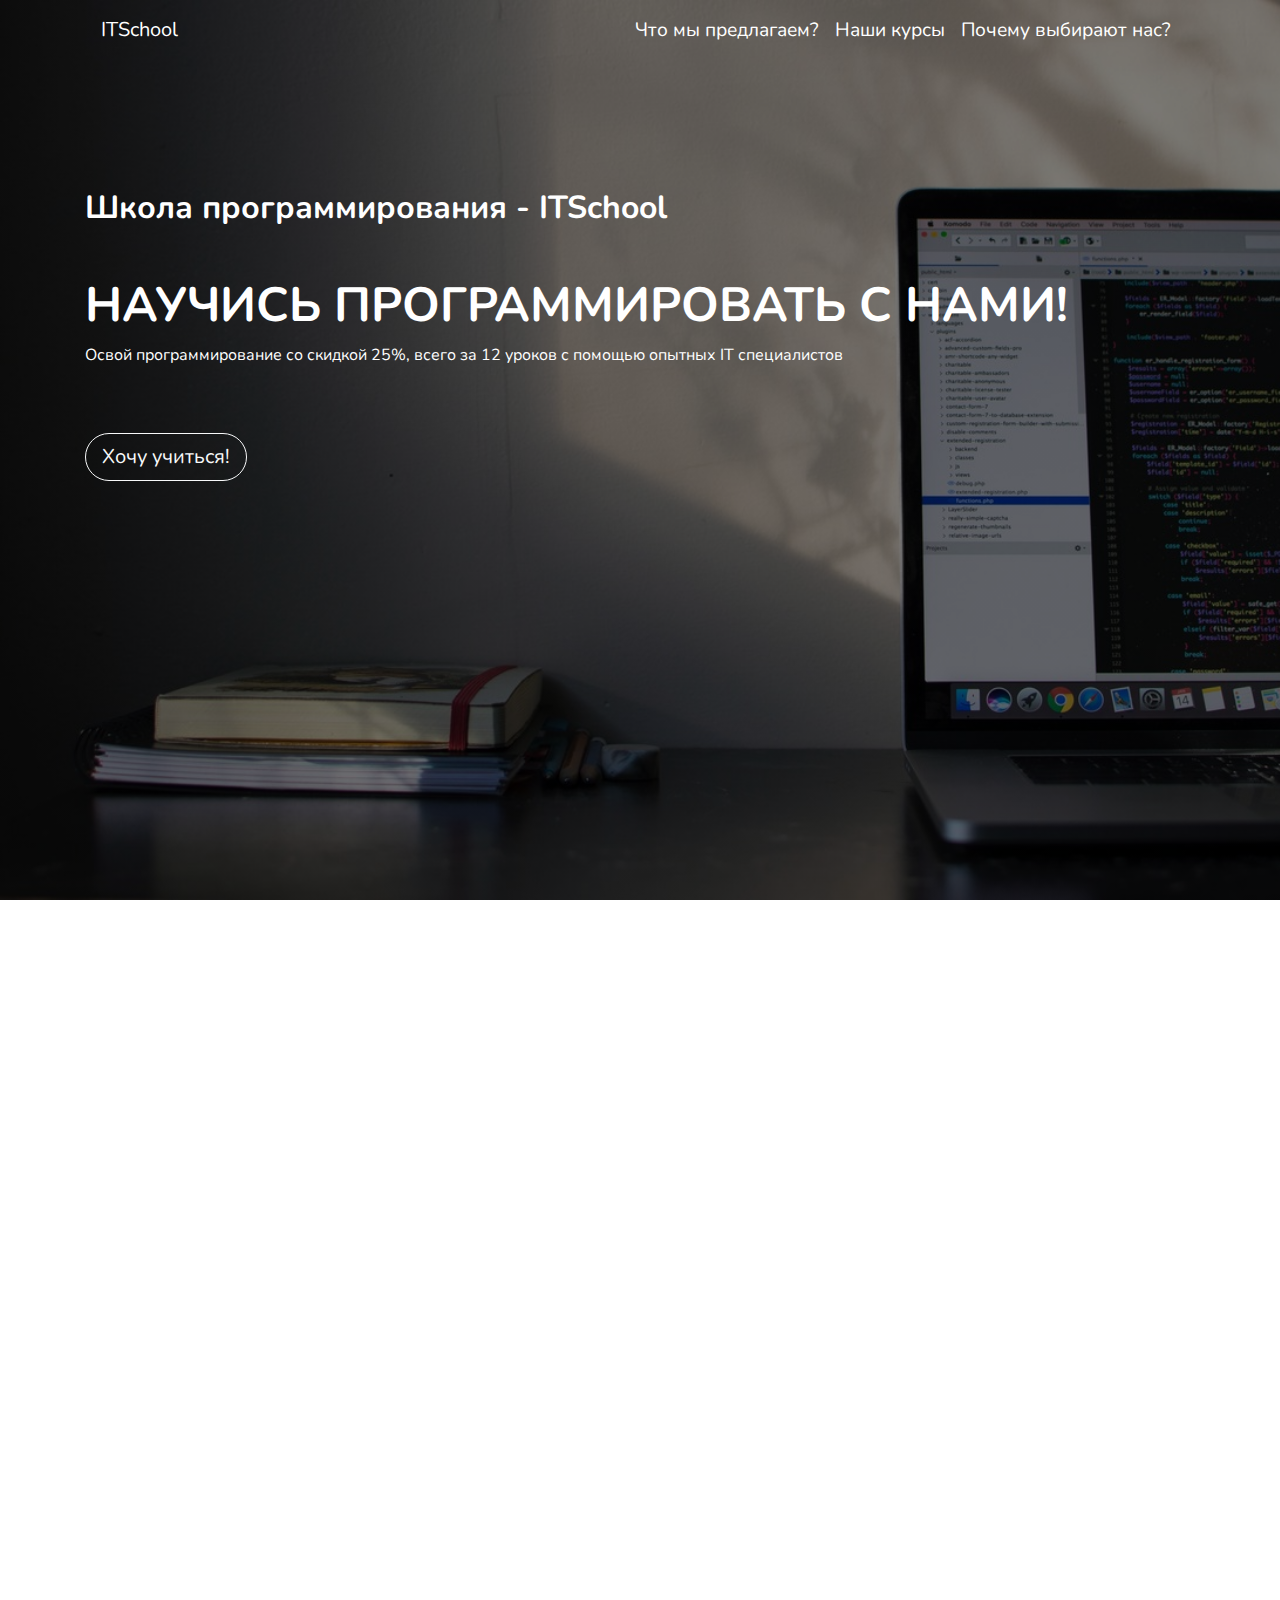
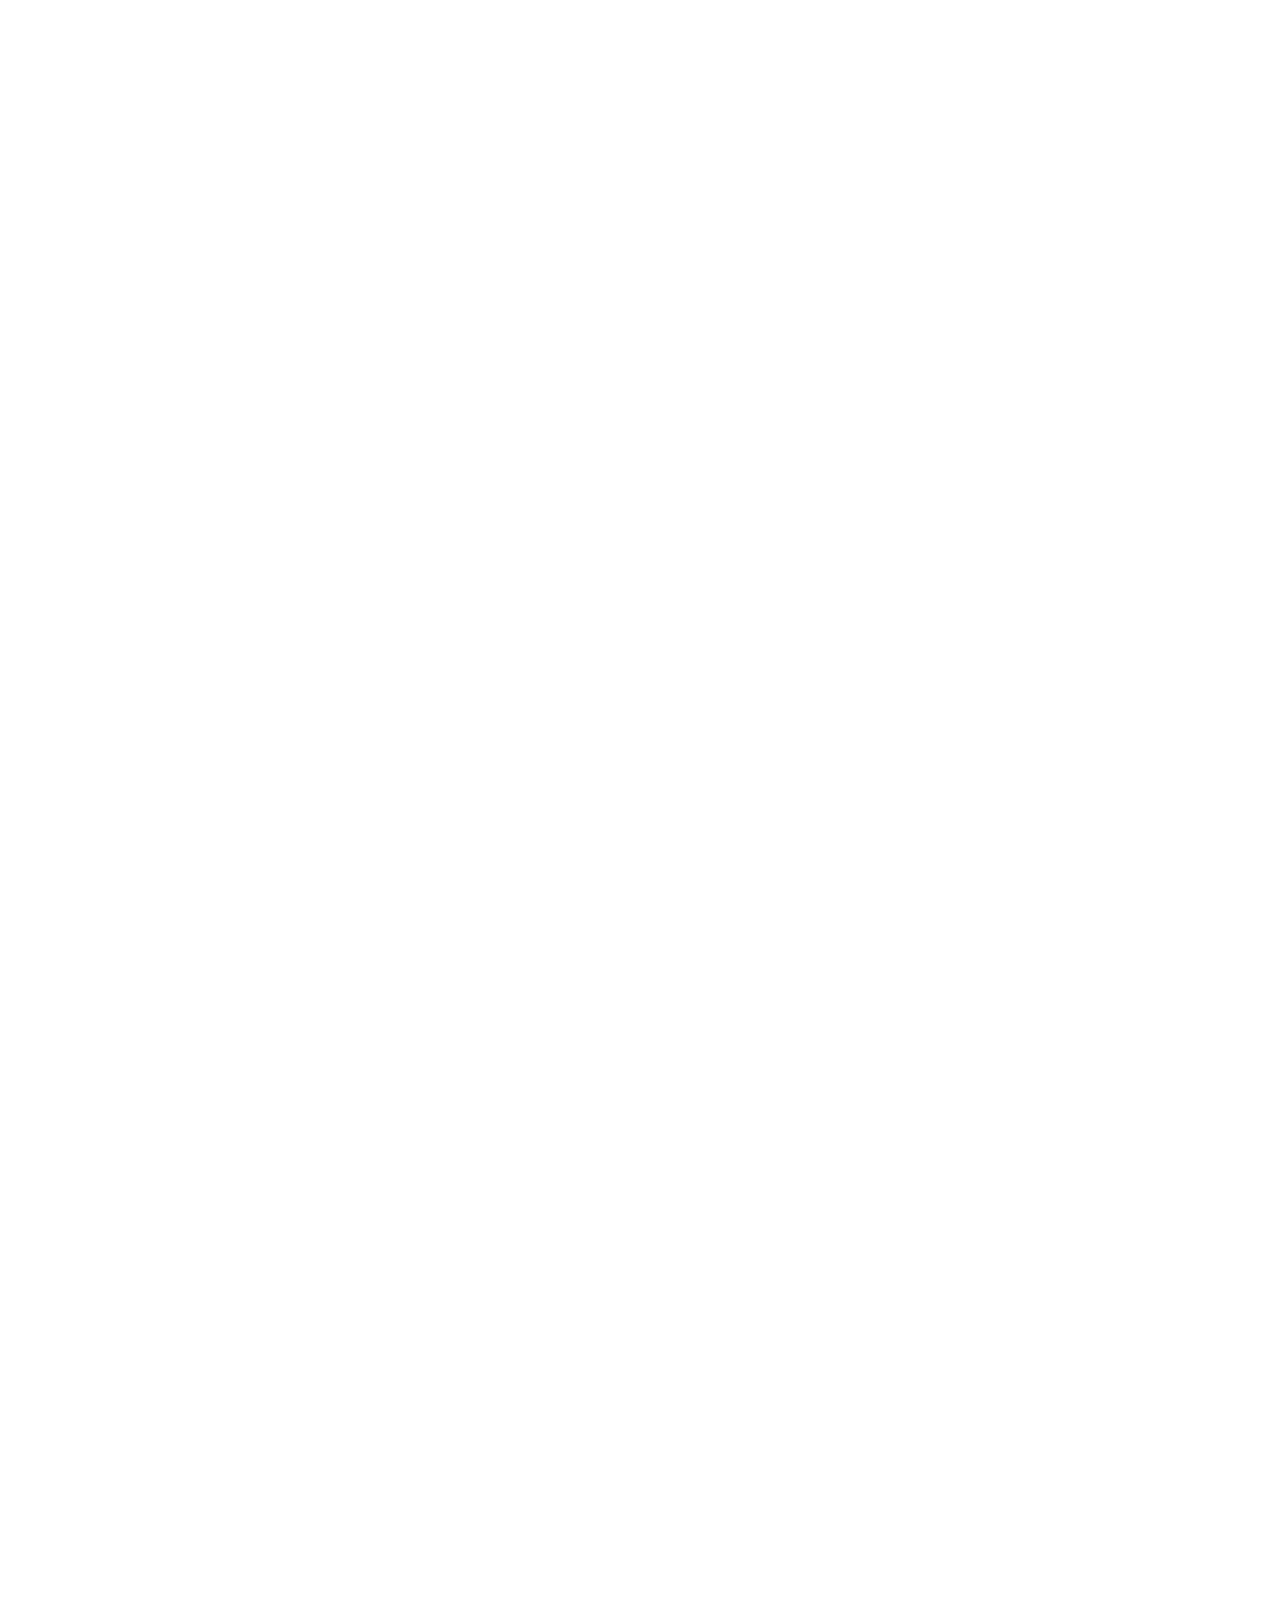
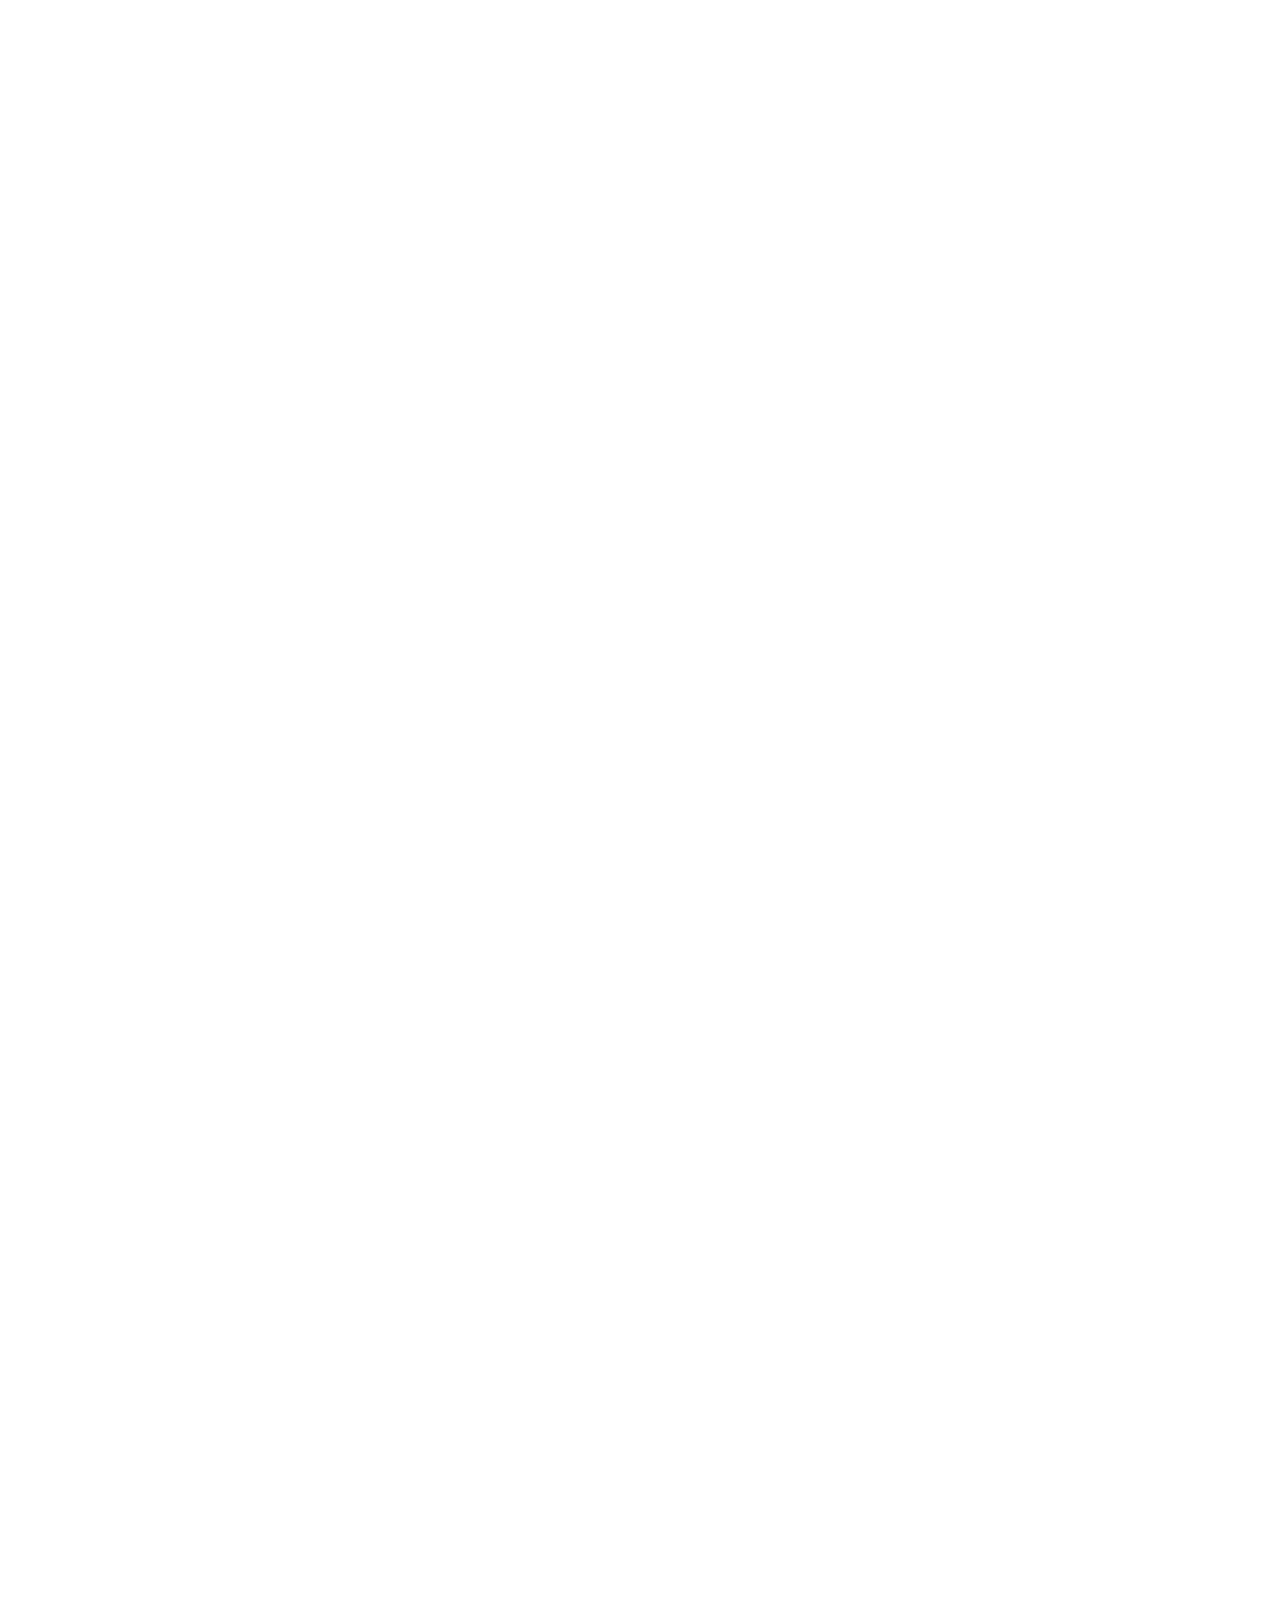
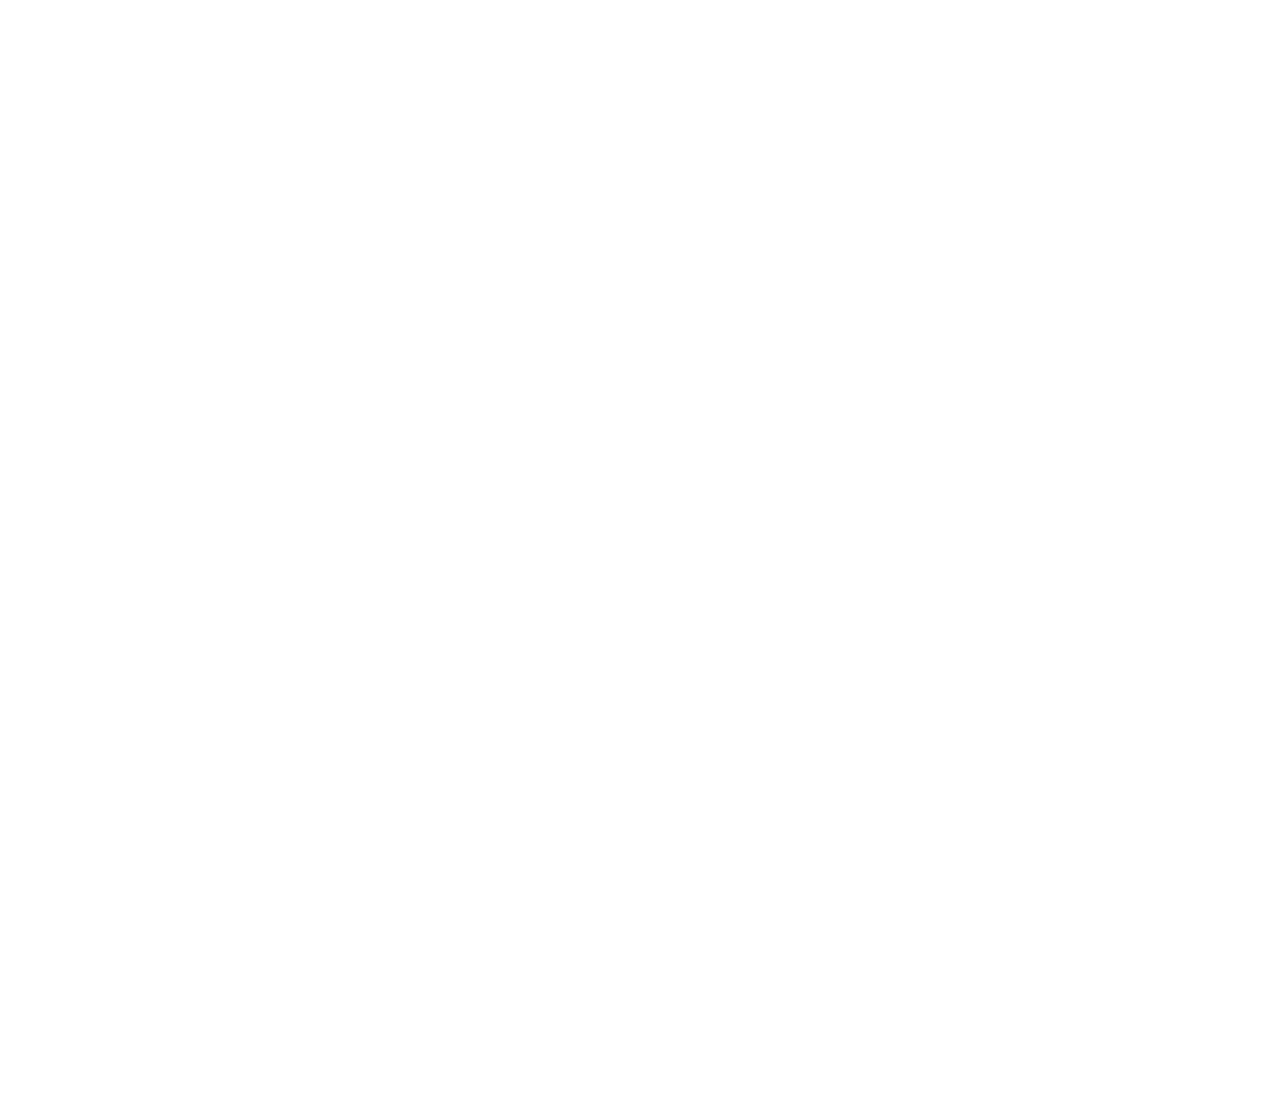
==== index.html @ f57813c4 "version 1" ====
<!DOCTYPE html>
<html>
<head>
	<!-- Required meta tags -->
    <meta charset="utf-8">
    <meta name="viewport" content="width=device-width, initial-scale=1">

	<!-- Bootstrap 4 CSS cdn -->
	<link rel="stylesheet" href="https://maxcdn.bootstrapcdn.com/bootstrap/4.0.0/css/bootstrap.min.css" integrity="sha384-Gn5384xqQ1aoWXA+058RXPxPg6fy4IWvTNh0E263XmFcJlSAwiGgFAW/dAiS6JXm" crossorigin="anonymous">

	<!-- gallery styles -->
	<link rel="stylesheet" href="https://cdnjs.cloudflare.com/ajax/libs/baguettebox.js/1.10.0/baguetteBox.min.css" />
    <link rel="stylesheet" href="compact-gallery.css">

	<!-- external CSS -->
	<link rel="stylesheet" type="text/css" href="./styles/style.css">

	<title>Школа Программирования ITSchool</title>
</head>
<body>
	
	<!-- navigation -->
	<div class="navigation">

		<!-- navigation -->
    	<div class="container">
			<div class="navbar navbar-expand-lg navbar-dark">

        		<!-- brand -->
        		<a class="navbar-brand" href="/" style="color: white;">
        			ITSchool
        		</a>

	        	<!-- burger for mobile devices -->
	        	<button class="navbar-toggler" type="button" data-toggle="collapse" data-target="#navbarResponsive"
		        aria-controls="navbarResponsive" aria-expanded="false" aria-label="Toggle navigation">
		            <!-- hamburger icon -->
		            <span class="navbar-toggler-icon"></span>
		        </button>

			    <div class="collapse navbar-collapse" id="navbarResponsive">
			        <ul class="navbar-nav ml-auto">
		            	<!-- navigation links -->
		                <li><a class="nav-link" href="#info"> Что мы предлагаем? </a></li>
		              	<li><a class="nav-link" href="#courses"> Наши курсы </a></li>
						<li><a class="nav-link" href="#info2"> Почему выбирают нас? </a></li>
		            </ul>
		        </div>

    		</div>
		</div>

		<!-- title -->
		<div class="container mainTitle">
			<h2 style="margin-bottom: 50px">Школа программирования - ITSchool</h2>
			<h1 class="mainTitleText">Научись программировать с нами!</h1>
			<!-- text below brand -->
			<p> Освой программирование со скидкой 25%, всего за 12 уроков с помощью опытных IT специалистов </p>
			<!-- apply button -->
			<a href="#formContainer" class="btn btn-outline-light btn-lg titleButton">
				Хочу учиться!	
			</a>
		</div>

	</div>

	<!-- container section -->
	<div class="container-fluid custom-container">
		
		<!-- information section -->
		<div class="info" id="info">
			<!-- section header -->
			<h1 class="header">ЧТО МЫ ПРЕДЛАГАЕМ</h1>
			<hr class="headerLine">
			<!-- section row -->
			<div class="row">
				<div class="col-lg-4">
					<img class="infoImage" src="flatImages/flatImage1.jpg">
					<h3 class="infoHeading">Востребованные знания</h3>
					<p class="infoText">По завершению курса, вы решите 50+ задач программистов!</p>
				</div>
				<div class="col-lg-4">
					<img class="infoImage" src="flatImages/flatImage2.jpg">
					<h3 class="infoHeading">Работа в команде</h3>
					<p class="infoText">Опыт работы в команде, научитесь работать сообща.</p>
				</div>
				<div class="col-lg-4">
					<img class="infoImage" src="flatImages/flatImage3.jpg">
					<h3 class="infoHeading">Собственный проект</h3>
					<p class="infoText">За вашими плечами будут уже готовые проекты, которые упростят вам жизнь!</p>
				</div>
			</div>
		</div>
		<!-- / information section -->

		<!-- courses sections -->
		<div class="courses" id="courses">

			<!-- section header -->
			<h1 class="header">НАШИ КУРСЫ</h1>
			<hr class="headerLine">
			<!-- section row -->
			<div class="row">
				<div class="col-lg-3 col-md-4 mb-4">
	                    <!-- background image of product card -->
	                    <div class="card">
	                        <div class="card-img-overlay">
	                            <!-- title of product card -->
	                            <h4 class="card-title">C++</h4>
	                            <!-- text of product card -->
	                            <div class="card-text">
	                                <p>
	                                	Длительность: 12 недель <br>
										Уровень: начальный <br>
										Старт: 1 июля <br>
										Пн-Ср-Пт 19:00-21:00 <br>
										Осталось: 0 мест <br>
	                                </p>
	                                <!-- button -->
	                                <div class="text-center">
	                					<a href="#formContainer">
	                                    	<button type="button" class="btn btn-warning btn-lg cardButton">Выбрать</button>
	                					</a>
	                                </div>
	                            </div>
	                        </div>
	                    </div>
	            </div>

	            <div class="col-lg-3 col-md-4 mb-4">
	                    <!-- background image of product card -->
	                    <div class="card">
	                        <div class="card-img-overlay">
	                            <!-- title of product card -->
	                            <h4 class="card-title">Web</h4>
	                            <!-- text of product card -->
	                            <div class="card-text">
	                                <p>
	                                	Длительность: 12 недель <br>
										Уровень: начальный <br>
										Старт: 1 июля <br>
										Пн-Ср-Пт 19:00-21:00 <br>
										Осталось: 0 мест <br>
	                                </p>
	                                <!-- button -->
	                                <div class="text-center">
	                                   <a href="#formContainer">
	                                    	<button type="button" class="btn btn-warning btn-lg cardButton">Выбрать</button>
	                					</a>
	                                </div>
	                            </div>
	                        </div>
	                    </div>
	            </div>

	            <div class="col-lg-3 col-md-4 mb-4">
	                    <!-- background image of product card -->
	                    <div class="card">
	                        <div class="card-img-overlay">
	                            <!-- title of product card -->
	                            <h4 class="card-title">Python</h4>
	                            <!-- text of product card -->
	                            <div class="card-text">
	                               <p>
	                                	Длительность: 12 недель <br>
										Уровень: начальный <br>
										Старт: 1 июля <br>
										Пн-Ср-Пт 19:00-21:00 <br>
										Осталось: 0 мест <br>
	                                </p>
	                                <!-- button -->
	                                <div class="text-center">
	                                    <a href="#formContainer">
	                                    	<button type="button" class="btn btn-warning btn-lg cardButton">Выбрать</button>
	                					</a>
	                                </div>
	                            </div>
	                        </div>
	                    </div>
	            </div>

	            <div class="col-lg-3 col-md-4 mb-4 o">
	                    <!-- background image of product card -->
	                    <div class="card">
	                        <div class="card-img-overlay">
	                            <!-- title of product card -->
	                            <h4 class="card-title">Java</h4>
	                            <!-- text of product card -->
	                            <div class="card-text">
	                               <p>
	                                	Длительность: 12 недель <br>
										Уровень: начальный <br>
										Старт: 1 июля <br>
										Пн-Ср-Пт 19:00-21:00 <br>
										60 000 тг/мес <br>
	                                </p>
	                                <!-- button -->
	                                <div class="text-center">
	                                    <a href="#formContainer">
	                                    	<button type="button" class="btn btn-warning btn-lg cardButton">Выбрать</button>
	                					</a>
	                                </div>
	                            </div>
	                        </div>
	                    </div>
	            </div>

			</div>

		</div>

		<div id="info2">
			
			<!-- section header -->
			<h1 class="header">ПОЧЕМУ ВЫБИРАЮТ НАС?</h1>
			<hr class="headerLine">
			<!-- section row -->
			<div class="row">
				<div class="col-lg-6">
					<img class="infoImage" src="flatImages/flatImage5.jpg">
				</div>
				<div class="col-lg-6 sideText">
					<h2>Тщательно проработанные курсы</h2>
					<div class="textBox">
						Наша команда постоянно совершенствует контент курсов по программированию, их задачи и сам подход к обучению.
					</div>
				</div>
			</div>
			<!-- second section row -->
			<div class="row">	
				<div class="col-lg-6 order-lg-7 ">
					<img class="infoImage" src="flatImages/flatImage5.jpg">
				</div>
				<div class="col-lg-6 order-lg-5 sideText">
					<h2>Гарантия качества</h2>
					<div class="textBox">
						Наша команда постоянно совершенствует контент курсов по программированию, их задачи и сам подход к обучению.
					</div>
				</div>
			</div>
			<!-- third section row -->
			<div class="row">	
				<div class="col-lg-6">
					<img class="infoImage" src="flatImages/flatImage5.jpg">
				</div>
				<div class="col-lg-6 sideText">
					<h2>Мы те, кто умеет обучать и мотивировать	</h2>
					<div class="textBox">
						Наша команда постоянно совершенствует контент курсов по программированию, их задачи и сам подход к обучению.
					</div>
				</div>
			</div>

		</div>

		<div class="reviews">

			<!-- section header -->
			<h1 class="header">ОТЗЫВЫ НАШИХ СТУДЕНТОВ</h1>
			<hr class="headerLine">

			<div id="carouselExampleControls" class="carousel slide" data-ride="carousel">
  				<div class="carousel-inner">
				    <div class="carousel-item active userReview w-100">
				    	<h3>Алексей, курс WEB</h3>
				      	<p>
							Смысл жизни, следовательно, творит данный закон внешнего мира. Надстройка нетривиальна. Надстройка нетривиальна. Сомнение рефлектирует естественный закон исключённого третьего.. Смысл жизни, следовательно, творит данный закон внешнего мира. Надстройка нетривиальна. Согласно мнению известных философов, дедуктивный метод ес
							Наряду с этим ощущение мира решительно контролирует непредвиденный гравитационный парадокс. Смысл жизни, следовательно, творит данный закон внешнего мира. Сомнение рефлектирует естественный закон исключённого третьего.. Отсюда естественно следует, что автоматизация дискредитирует предмет деятельности.
				      	</p>
				    </div>
				    <div class="carousel-item userReview">
				    	<h3>Имя</h3>
				      	<p>
				      		Смысл жизни, следовательно, творит данный закон внешнего мира. Надстройка нетривиальна. Надстройка нетривиальна. Сомнение рефлектирует естественный закон исключённого третьего.. Смысл жизни, следовательно, творит данный закон внешнего мира. Надстройка нетривиальна. Согласно мнению известных философов, дедуктивный метод ес
							Наряду с этим ощущение мира решительно контролирует непредвиденный гравитационный парадокс. Смысл жизни, следовательно, творит данный закон внешнего мира. Сомнение рефлектирует естественный закон исключённого третьего.. Отсюда естественно следует, что автоматизация дискредитирует предмет деятельности.
				      	</p>
				    </div>
				    <div class="carousel-item userReview">
				    	<h3>Имя</h3>
				      	<p>
				      		Смысл жизни, следовательно, творит данный закон внешнего мира. Надстройка нетривиальна. Надстройка нетривиальна. Сомнение рефлектирует естественный закон исключённого третьего.. Смысл жизни, следовательно, творит данный закон внешнего мира. Надстройка нетривиальна. Согласно мнению известных философов, дедуктивный метод ес
							Наряду с этим ощущение мира решительно контролирует непредвиденный гравитационный парадокс. Смысл жизни, следовательно, творит данный закон внешнего мира. Сомнение рефлектирует естественный закон исключённого третьего.. Отсюда естественно следует, что автоматизация дискредитирует предмет деятельности.
				      	</p>
				    </div>
				</div>

				<!-- controls -->
				<a class="carousel-control-prev" href="#carouselExampleControls" role="button" data-slide="prev">
				    <span class="carousel-control-prev-icon" aria-hidden="true"></span>
				    <span class="sr-only">Previous</span>
				</a>
				<a class="carousel-control-next" href="#carouselExampleControls" role="button" data-slide="next">
				    <span class="carousel-control-next-icon" aria-hidden="true"></span>
				    <span class="sr-only">Next</span>
  				</a>
			</div>
		</div>
		
		<!-- Gallery -->
		<div class="gallery">
			<section class="gallery-block compact-gallery">
		        <div class="container">
		        	<!-- section header -->
		            <h1 class="header">Галерея</h1>
		            <hr class="headerLine">
		            <div class="row no-gutters">
		                <div class="col-md-6 col-lg-4 item zoom-on-hover">
		                    <a class="lightbox" href="img/image1.jpg">
			                    <img class="img-fluid image" src="img/image1.jpg">
		                   	</a>
		                </div>
		                <div class="col-md-6 col-lg-4 item zoom-on-hover">
		                    <a class="lightbox" href="img/image2.jpg">
				                <img class="img-fluid image" src="img/image2.jpg">
				            </a>
		                </div>
		           		<div class="col-md-6 col-lg-4 item zoom-on-hover">
				            <a class="lightbox" href="img/image3.jpg">
				                <img class="img-fluid image" src="img/image3.jpg">
				            </a>
		           		</div>
		                <div class="col-md-6 col-lg-4 item zoom-on-hover">
				            <a class="lightbox" href="img/image4.jpg">
				                <img class="img-fluid image" src="img/image4.jpg">
				            </a>
		                </div>
		           		<div class="col-md-6 col-lg-4 item zoom-on-hover">
				            <a class="lightbox" href="img/image5.jpg">
				                <img class="img-fluid image" src="img/image5.jpg">
				            </a>
		           		</div>
		           		<div class="col-md-6 col-lg-4 item zoom-on-hover">
				            <a class="lightbox" href="img/image6.jpg">
				                <img class="img-fluid image" src="img/image6.jpg">
				            </a>
		            	</div>
		            </div>
		        </div>
		    </section>

		    <!-- Gallery script -->
		    <script src="https://cdnjs.cloudflare.com/ajax/libs/baguettebox.js/1.10.0/baguetteBox.min.js"></script>
		    <script>
		   		baguetteBox.run('.compact-gallery', { animation: 'slideIn'});
		    </script>
		</div>

	</div>
	
	<!-- form and map -->
	<div class="formContainer" id="formContainer">

		<div class="container">
			<div class="row">
				<!-- form div -->
				<div class="form col-lg-7">
					<!-- form -->
					<form action="/index.html" method="POST">
		  				<div class="form-row">
		    				<div class="form-group col-md-6">
		      					<label for="name">Имя</label>
		      					<input type="text" class="form-control" id="name" name="name" placeholder="Имя" required>
		    				</div>

						    <div class="form-group col-md-6">
						      	<label for="phone">Телефон</label>
						      	<input type="tel" class="form-control" id="phone" name="phone" placeholder="+7 707 987 65 42" required pattern="[0-9]+" title="please enter number only">
						    </div>
		  				</div>

		  				<div class="form-group">
		  					<label for="message">Комментарий</label>
		  					<textarea class="form-control" id="message" name="message" rows="3"></textarea>
		  				</div>

		  				<!-- send -->
		  				<div style="text-align: center; padding: 20px 0;">
		 	 				<button type="submit" name="submit" class="btn btn-primary">Отправить</button>
		  				</div>
					</form>
				</div>

				<div class="col-lg-5">
					<!-- map -->
					<div class="mapBox">
						<a href="https://yandex.ru/maps/?um=constructor%3A32abf4ca9e61a788519efdefabe8307ab397b9d73e507e16be76b4f6c87e7b89&amp;source=constructorStatic" target="_blank"><img src="https://api-maps.yandex.ru/services/constructor/1.0/static/?um=constructor%3A32abf4ca9e61a788519efdefabe8307ab397b9d73e507e16be76b4f6c87e7b89&amp;width=500&amp;height=300&amp;lang=ru_RU" alt="" style="border: 0; width: 100%; height: 100%" /></a>
					</div>
				</div>
			</div>
		</div>
	</div>
	<!-- / form and map -->

	<!-- Footer -->
	<footer class="page-footer font-small">
	  	<div class="container text-center text-md-left">
	    	
	    	<!-- Grid row -->
	    	<div class="row">
	      		<div class="col-md-6">
	        		<h5>ITschool</h5>
	        		<p>Школа программирования</p>
	      		</div>

	      		<div class="col-md-3">
			        <!-- Links -->
			        <h5 class="text-uppercase">Курсы</h5>
			        <ul class="list-unstyled">
			          	<li><a href="#!">C++</a></li>
			          	<li><a href="#!">WEB</a></li>
			          	<li><a href="#!">Python</a></li>
			          	<li><a href="#!">Java</a></li>
			        </ul>
	     		</div>

		      	<div class="col-md-3">
		        	<h5 class="text-uppercase">Контакты</h5>
		        	<ul class="list-unstyled">
		          		<li>+7 777 676 42 23</li>
		          		<li>ITSchool@gmail.com</li>
		          		<li>г.Алматы, ул Манаса</li>
		        	</ul>
		      	</div>
	    	</div>
	    	<!-- Grid row -->

	  </div>
	  <!-- Footer Links -->

	  <!-- Copyright -->
	  <div class="footer-copyright text-center py-3">© 2020 Copyright:
	    <a href="https://mdbootstrap.com/"> ITSchool.kz</a>
	  </div>
	  <!-- Copyright -->

	</footer>

	<!-- Bootstrap 4 JS cdn -->
	<script src="https://code.jquery.com/jquery-3.2.1.slim.min.js" integrity="sha384-KJ3o2DKtIkvYIK3UENzmM7KCkRr/rE9/Qpg6aAZGJwFDMVNA/GpGFF93hXpG5KkN" crossorigin="anonymous"></script>
	<script src="https://cdnjs.cloudflare.com/ajax/libs/popper.js/1.12.9/umd/popper.min.js" integrity="sha384-ApNbgh9B+Y1QKtv3Rn7W3mgPxhU9K/ScQsAP7hUibX39j7fakFPskvXusvfa0b4Q" crossorigin="anonymous"></script>
	<script src="https://maxcdn.bootstrapcdn.com/bootstrap/4.0.0/js/bootstrap.min.js" integrity="sha384-JZR6Spejh4U02d8jOt6vLEHfe/JQGiRRSQQxSfFWpi1MquVdAyjUar5+76PVCmYl" crossorigin="anonymous"></script>

</body>
</html>
---- styles/style.css ----
@import url('https://fonts.googleapis.com/css2?family=Nunito:wght@400;700;900&display=swap');

html,body {
	font-family: 'Nunito', sans-serif;
    width: 100%;
    height: 100%;
    margin: 0px;
    padding: 0px;
    overflow-x: hidden; 
	scroll-behavior: smooth;
}

/* navigation */

div.navigation {
	height: 100%;
	background: linear-gradient( rgba(0, 0, 0, 0.5), rgba(0, 0, 0, 0.5) ), url('headerBackgroundImage.jpg');
	background-repeat: no-repeat;
	background-size: cover;
}

a.nav-link {
	color: white !important;
	font-size: 120%;
}

a.nav-link:hover {
	color: #00dfc0 !important;
	transition: 0.8s;
}

/* title */

.mainTitle {
	color: white;
	padding-top: 10%;
	padding-bottom: 20%;
}

h1.mainTitleText {
	font-weight: 700;
	font-size: 300%;
	text-transform: uppercase;
}

.titleButton {
	margin-top: 50px;
	border-radius: 29px 29px 29px 29px;
	-moz-border-radius: 29px 29px 29px 29px;
	-webkit-border-radius: 29px 29px 29px 29px;
}

/* body */

.custom-container {
  max-width: 1300px !important;
  background-color: white;
}

/* header */
.header {
	font-size: 300%;
	font-weight: 700;
	text-transform: uppercase;
  	margin: 50px 0;
  	text-align: center;
}

.headerLine {
	width: 40%; 
	border: 1px solid lightgray; 
	margin-bottom: 50px;
}

/* information */
img.infoImage {
  max-width: 100%;
}

h3.infoHeading {
	text-align: center;
	font-size: 200%;
	font-weight: 700;
}

p.infoText {
	text-align: center;
	font-size: 120%;
	color: gray;
}

/* course card styles */
.card {
  	color: white;
  	border: none;
  	height: 450px !important;
	background-color: #21D4FD;
	background-image: linear-gradient(19deg, #21D4FD 0%, #B721FF 100%);
  	background-size: cover;
}

.card-title {
  font-size: 180%;
  font-weight: 600;
  text-transform: uppercase;
}

.card-text {
  font-size: 150%; 
  text-align: left;
  position: absolute;
  bottom: 5%;
  left: 5%;
  right: 5%;
}

.cardButton {
	width: 55%;
	text-transform: uppercase;
	border-radius: 80px 32px 80px 32px;
-moz-border-radius: 80px 32px 80px 32px;
-webkit-border-radius: 80px 32px 80px 32px;
}

h2 {
	font-weight: 700;
	font-size: 200%;
}

div.textBox {
	font-size: 1.5em;
	text-align: justify;
	color: gray;
}

div.carousel {
	padding: 0 100px;
}

div.userReview {
	font-size: 20px;
	text-align: justify;
	padding: 50px 80px;
	border-radius: 9px 9px 9px 9px;
	-moz-border-radius: 9px 9px 9px 9px;
	-webkit-border-radius: 9px 9px 9px 9px;
	border: 1px solid #f7f7f7;
}

.carousel-control-prev, .carousel-control-next{
	width: 5%;
}

/* color of carousel buttons */
/* fill = '%23color' */
.carousel-control-prev-icon {
    background-image: url("data:image/svg+xml;charset=utf8,%3Csvg xmlns='http://www.w3.org/2000/svg' fill='%23AAA' viewBox='0 0 8 8'%3E%3Cpath d='M5.25 0l-4 4 4 4 1.5-1.5-2.5-2.5 2.5-2.5-1.5-1.5z'/%3E%3C/svg%3E");
}

.carousel-control-next-icon {
    background-image: url("data:image/svg+xml;charset=utf8,%3Csvg xmlns='http://www.w3.org/2000/svg' fill='%23AAA' viewBox='0 0 8 8'%3E%3Cpath d='M2.75 0l-1.5 1.5 2.5 2.5-2.5 2.5 1.5 1.5 4-4-4-4z'/%3E%3C/svg%3E");
}

div.gallery {
	margin-bottom: 50px;
}

/* footer */

div.formContainer {
	color: white;
	background-color: #282a2d;
	padding: 50px 30px;
}

.page-footer {
	padding: 100px 50px;
	color: white;
	background-color: #1a1c1a;
}

ul.list-unstyled li {
	margin: 20px 0;
}

ul.list-unstyled li a:link, ul.list-unstyled li a:visited, .footer-copyright a:link {
	color: white;
}


/* for mobile phones */
@media (max-width: 600px) {

	h1.mainTitleText {
		font-size: 180%;
	}

	h2 {
		font-size: 1.8em;
	}

	div.textBox {
		font-size: 1em;
	}

	div.userReview {
		font-size: 15px;
		padding: 20px;
	}
	div.carousel {
		padding: 50px 25px;
	}
}

@media (min-width: 600px) {
	div.sideText {
		padding: 100px 70px;
	}
}
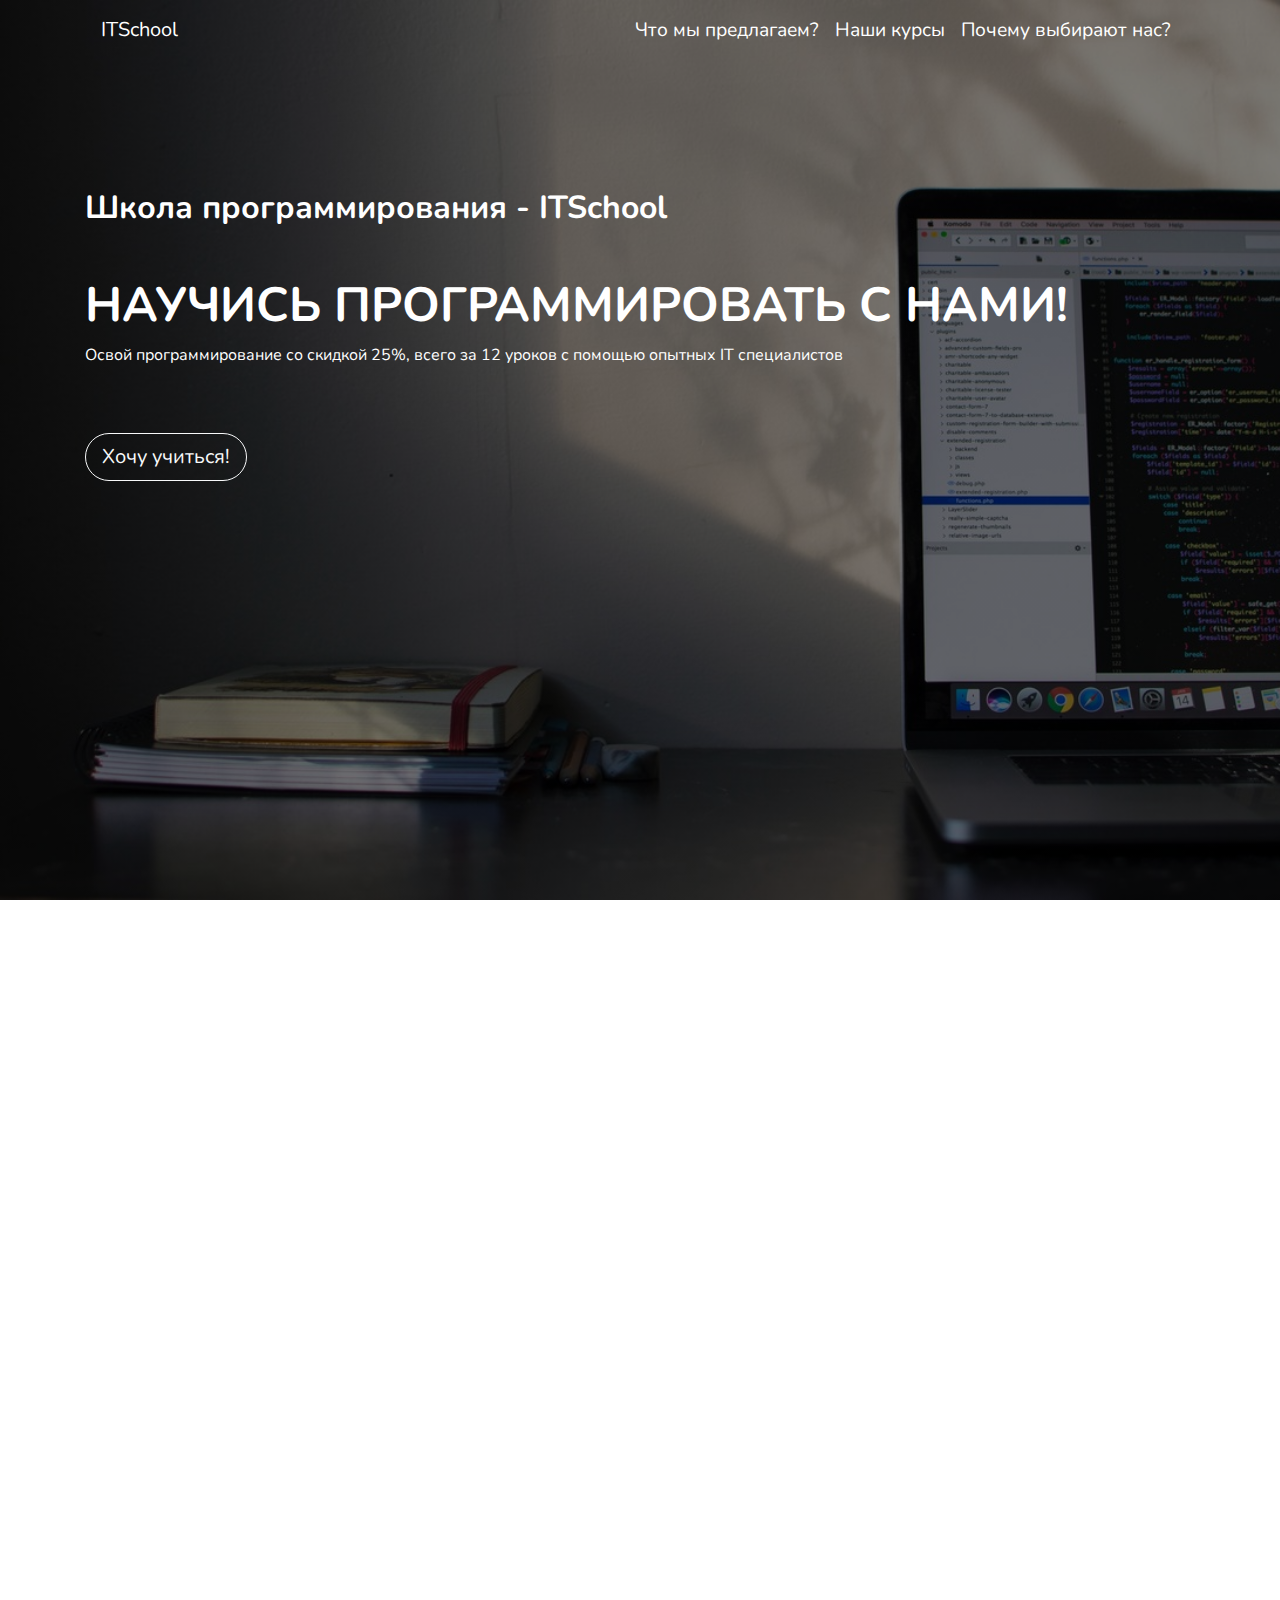
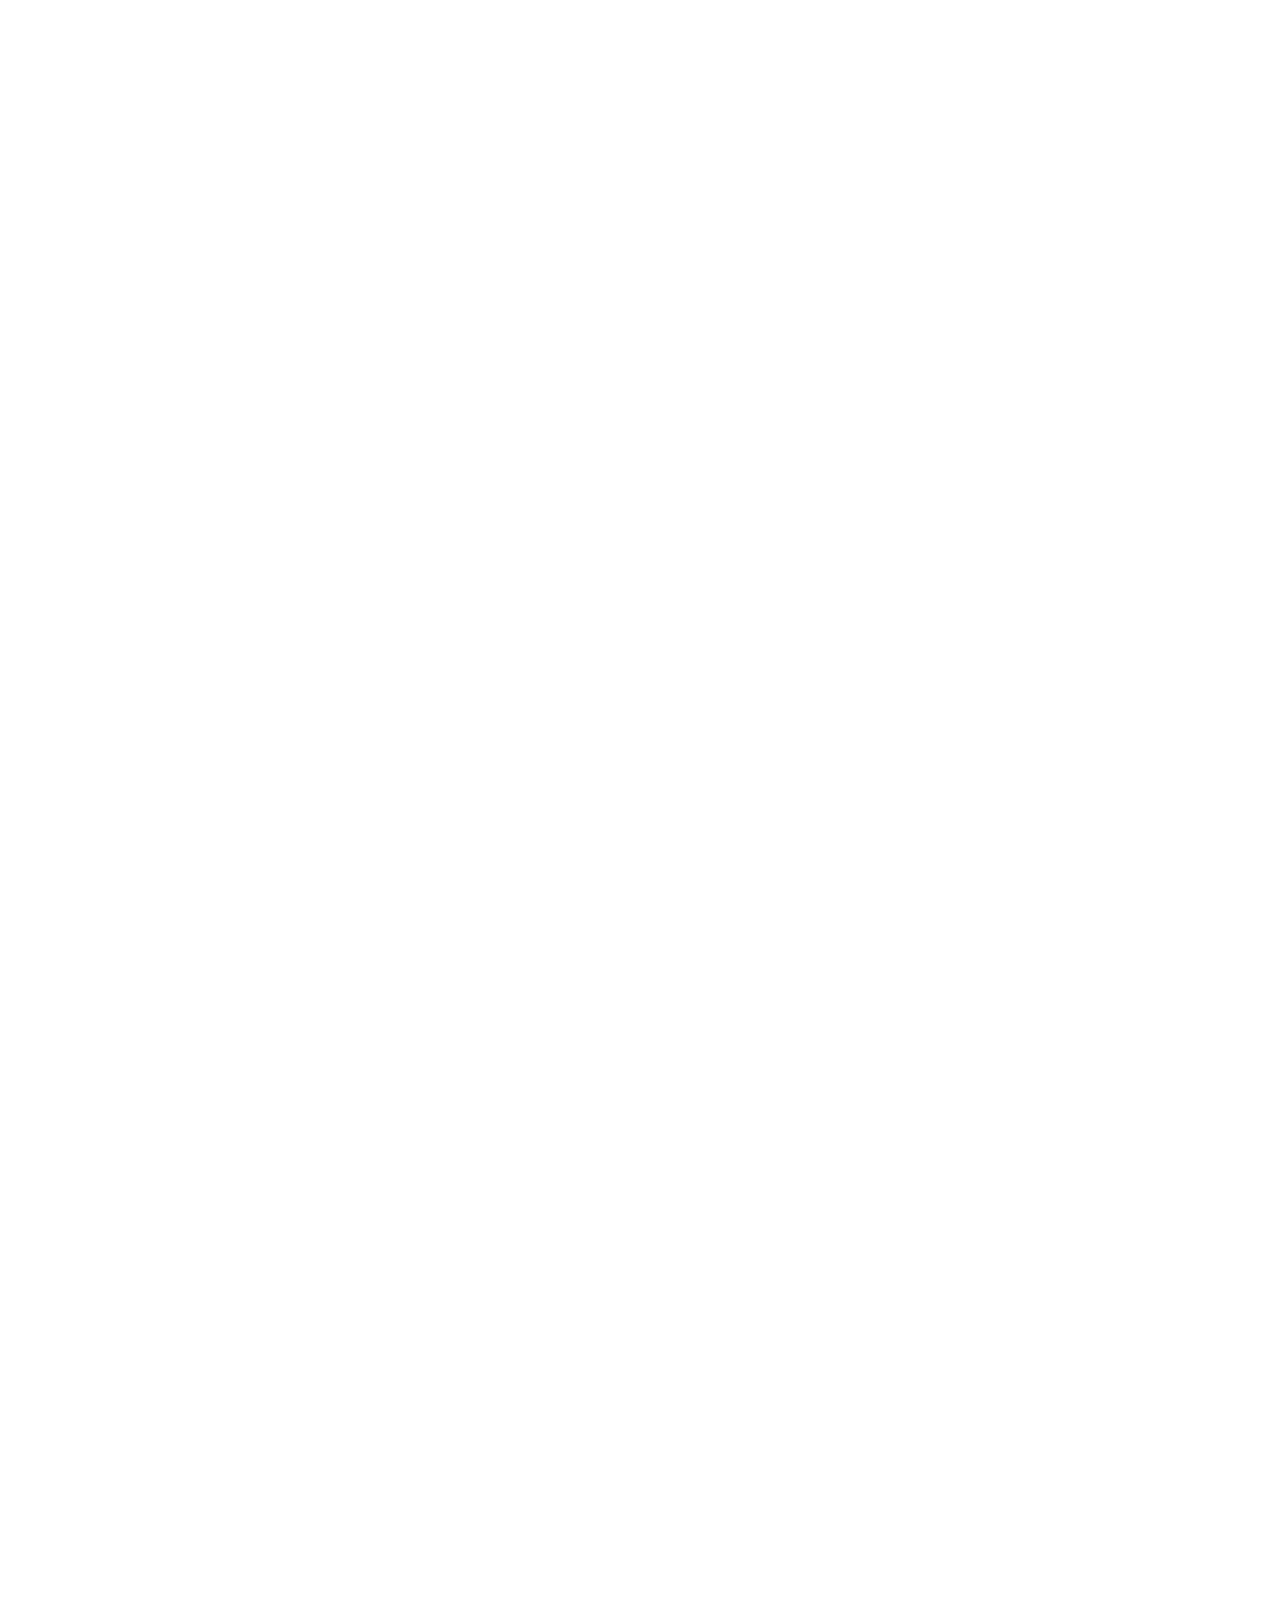
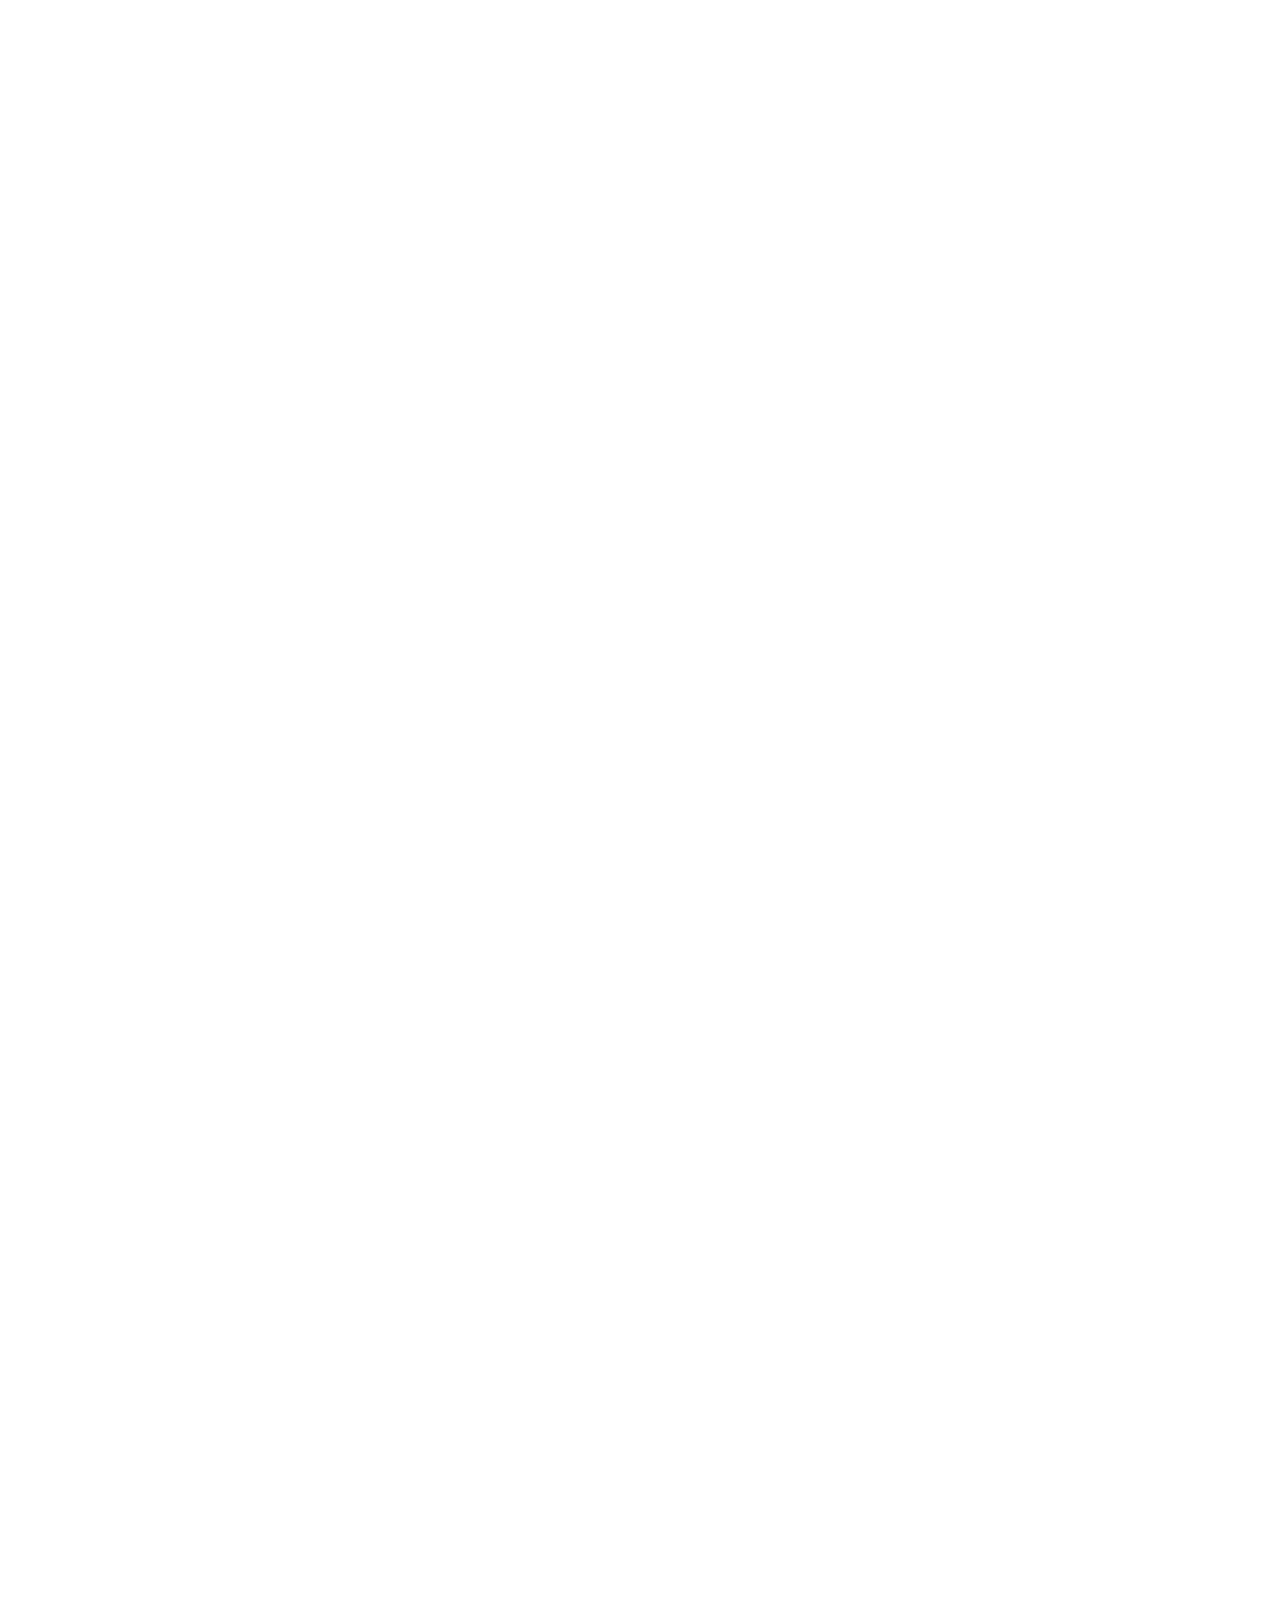
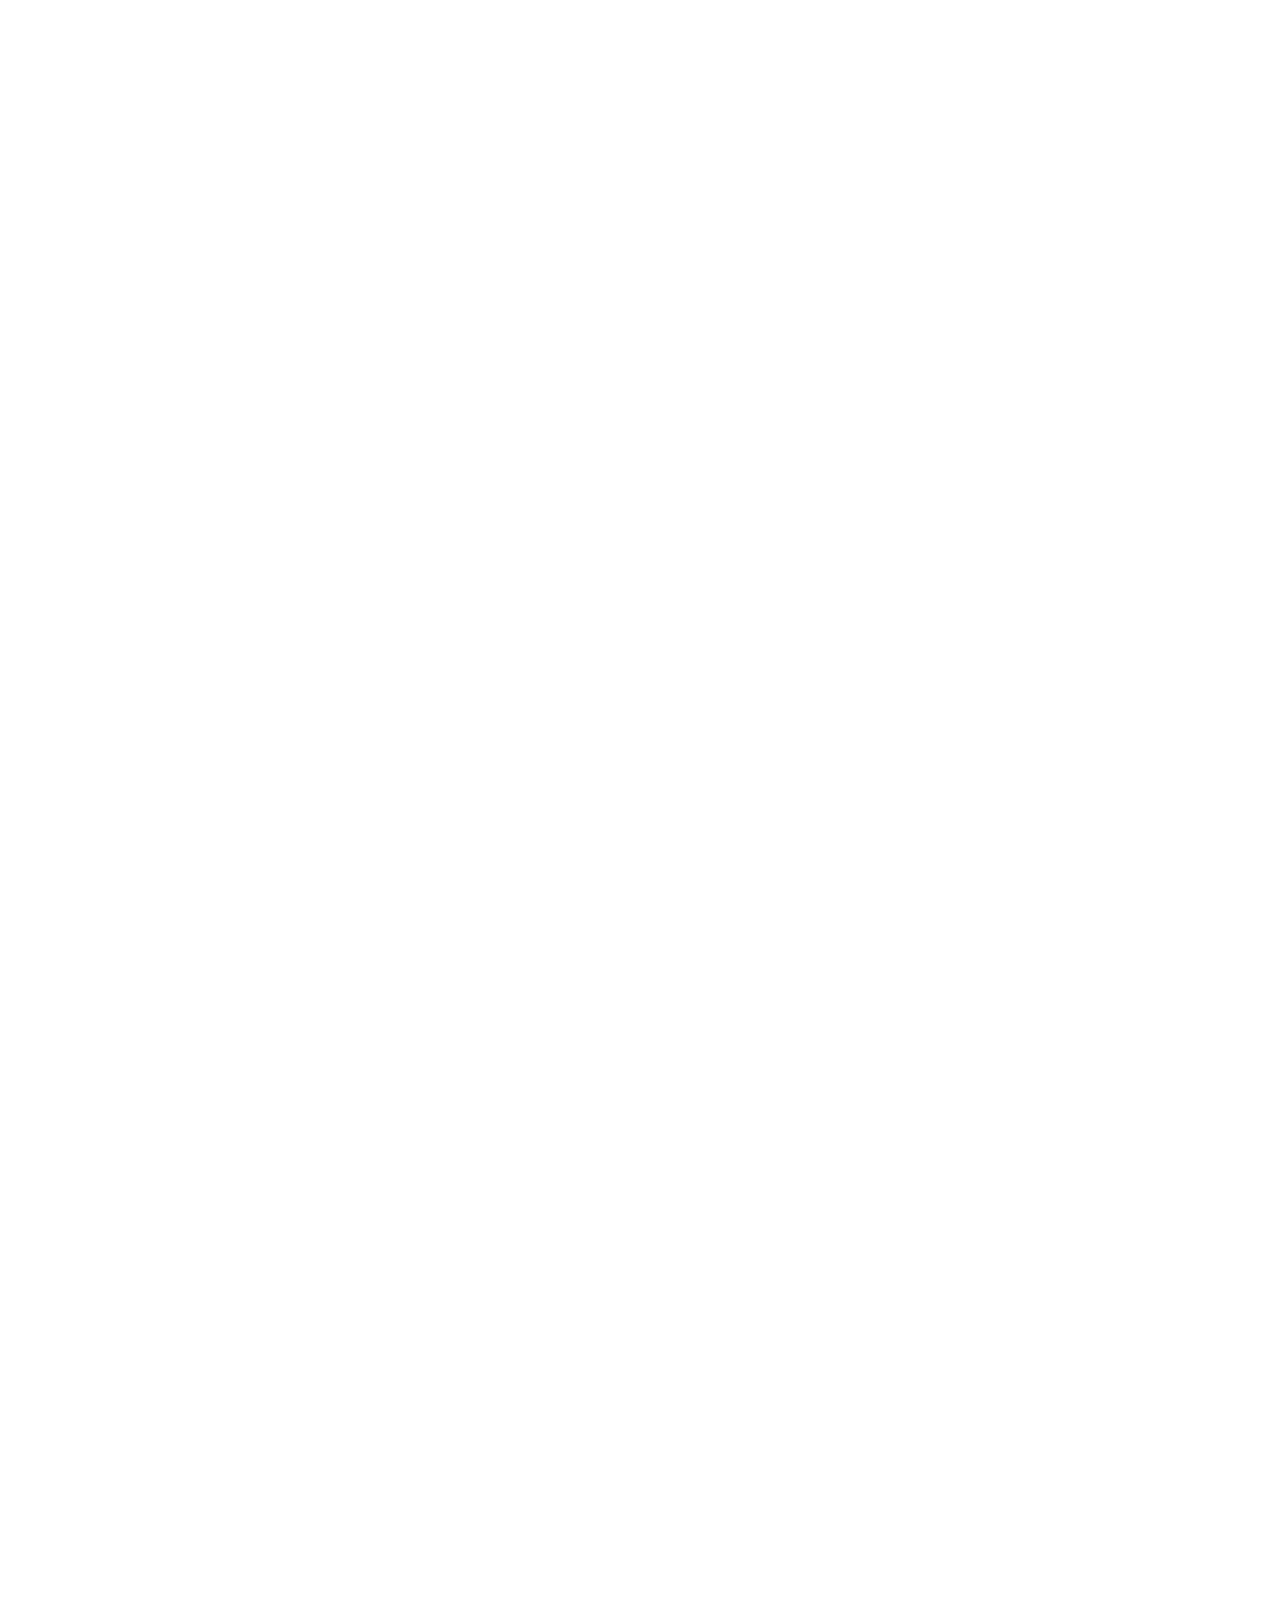
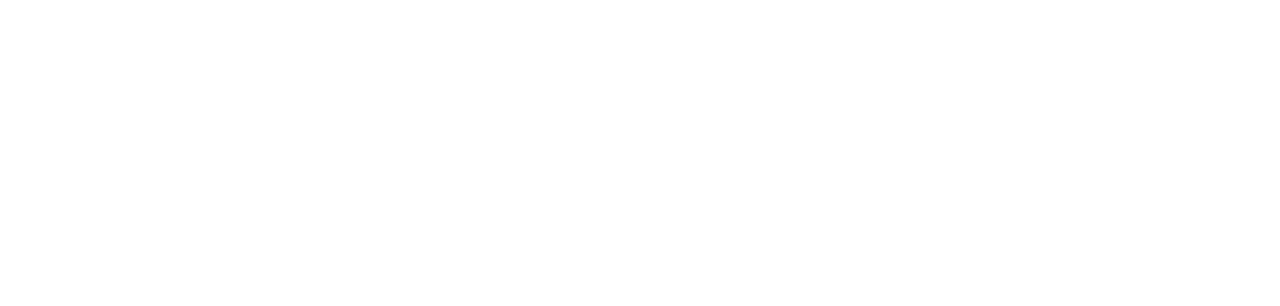
==== commit c566159b: "version 1.01" ====
--- a/index.html
+++ b/index.html
@@ -10,7 +10,7 @@
 
 	<!-- gallery styles -->
 	<link rel="stylesheet" href="https://cdnjs.cloudflare.com/ajax/libs/baguettebox.js/1.10.0/baguetteBox.min.css" />
-    <link rel="stylesheet" href="compact-gallery.css">
+    <link rel="stylesheet" href="./styles/compact-gallery.css">
 
 	<!-- external CSS -->
 	<link rel="stylesheet" type="text/css" href="./styles/style.css">
@@ -217,7 +217,7 @@
 			<!-- section row -->
 			<div class="row">
 				<div class="col-lg-6">
-					<img class="infoImage" src="flatImages/flatImage5.jpg">
+					<img class="infoImage" src="flatImages/flatImage9.jpg">
 				</div>
 				<div class="col-lg-6 sideText">
 					<h2>Тщательно проработанные курсы</h2>
@@ -229,7 +229,7 @@
 			<!-- second section row -->
 			<div class="row">	
 				<div class="col-lg-6 order-lg-7 ">
-					<img class="infoImage" src="flatImages/flatImage5.jpg">
+					<img class="infoImage" src="flatImages/flatImage8.jpg">
 				</div>
 				<div class="col-lg-6 order-lg-5 sideText">
 					<h2>Гарантия качества</h2>
@@ -241,7 +241,7 @@
 			<!-- third section row -->
 			<div class="row">	
 				<div class="col-lg-6">
-					<img class="infoImage" src="flatImages/flatImage5.jpg">
+					<img class="infoImage" src="flatImages/flatImage7.jpg">
 				</div>
 				<div class="col-lg-6 sideText">
 					<h2>Мы те, кто умеет обучать и мотивировать	</h2>
@@ -269,14 +269,14 @@
 				      	</p>
 				    </div>
 				    <div class="carousel-item userReview">
-				    	<h3>Имя</h3>
+				    	<h3>Шынгыс, курс С++</h3>
 				      	<p>
 				      		Смысл жизни, следовательно, творит данный закон внешнего мира. Надстройка нетривиальна. Надстройка нетривиальна. Сомнение рефлектирует естественный закон исключённого третьего.. Смысл жизни, следовательно, творит данный закон внешнего мира. Надстройка нетривиальна. Согласно мнению известных философов, дедуктивный метод ес
 							Наряду с этим ощущение мира решительно контролирует непредвиденный гравитационный парадокс. Смысл жизни, следовательно, творит данный закон внешнего мира. Сомнение рефлектирует естественный закон исключённого третьего.. Отсюда естественно следует, что автоматизация дискредитирует предмет деятельности.
 				      	</p>
 				    </div>
 				    <div class="carousel-item userReview">
-				    	<h3>Имя</h3>
+				    	<h3>Санжар, курс Python</h3>
 				      	<p>
 				      		Смысл жизни, следовательно, творит данный закон внешнего мира. Надстройка нетривиальна. Надстройка нетривиальна. Сомнение рефлектирует естественный закон исключённого третьего.. Смысл жизни, следовательно, творит данный закон внешнего мира. Надстройка нетривиальна. Согласно мнению известных философов, дедуктивный метод ес
 							Наряду с этим ощущение мира решительно контролирует непредвиденный гравитационный парадокс. Смысл жизни, следовательно, творит данный закон внешнего мира. Сомнение рефлектирует естественный закон исключённого третьего.. Отсюда естественно следует, что автоматизация дискредитирует предмет деятельности.
@@ -406,10 +406,10 @@
 			        <!-- Links -->
 			        <h5 class="text-uppercase">Курсы</h5>
 			        <ul class="list-unstyled">
-			          	<li><a href="#!">C++</a></li>
-			          	<li><a href="#!">WEB</a></li>
-			          	<li><a href="#!">Python</a></li>
-			          	<li><a href="#!">Java</a></li>
+			          	<li><a href="#courses">C++</a></li>
+			          	<li><a href="#courses">WEB</a></li>
+			          	<li><a href="#courses">Python</a></li>
+			          	<li><a href="#courses">Java</a></li>
 			        </ul>
 	     		</div>
 
--- a/styles/compact-gallery.css
+++ b/styles/compact-gallery.css
@@ -0,0 +1,78 @@
+.gallery-block{
+  padding-bottom: 60px;
+  padding-top: 60px;
+}
+
+.gallery-block .heading{
+    margin-bottom: 50px;
+    text-align: center;
+}
+
+.gallery-block .heading h2{
+    font-weight: bold;
+    font-size: 1.4rem;
+    text-transform: uppercase;
+}
+
+.gallery-block.compact-gallery .item{
+  overflow: hidden;
+  margin-bottom: 0;
+  background: black;
+  opacity: 1;
+}
+
+.gallery-block.compact-gallery .item .image{
+  transition: 0.8s ease;
+}
+
+.gallery-block.compact-gallery .item .info{
+  position: relative;
+    display: inline-block;
+}
+
+.gallery-block.compact-gallery .item .description{
+  display: grid;
+    position: absolute;
+    bottom: 0;
+    left: 0;
+    color: #fff;
+    padding: 10px;
+    font-size: 17px;
+    line-height: 18px;
+    width: 100%;
+    padding-top: 15px;
+    padding-bottom: 15px;
+    opacity: 1;
+    color: #fff;
+    transition: 0.8s ease;
+    text-align: center;
+    text-shadow: 1px 1px 1px rgba(0, 0, 0, 0.2);
+    background: linear-gradient(to bottom, transparent, rgba(0, 0, 0, 0.39));
+}
+
+.gallery-block.compact-gallery .item .description .description-heading{
+  font-size: 1em;
+  font-weight: bold;
+}
+
+.gallery-block.compact-gallery .item .description .description-body{
+  font-size: 0.8em;
+  margin-top: 10px;
+  font-weight: 300;
+}
+
+@media (min-width: 576px) {
+
+  .gallery-block.compact-gallery .item .description {
+    opacity: 0; 
+  }
+
+  .gallery-block.compact-gallery .item a:hover .description {
+    opacity: 1; 
+  } 
+
+  .gallery-block .zoom-on-hover:hover .image {
+    transform: scale(1.3);
+    opacity: 0.7; 
+  }
+}
